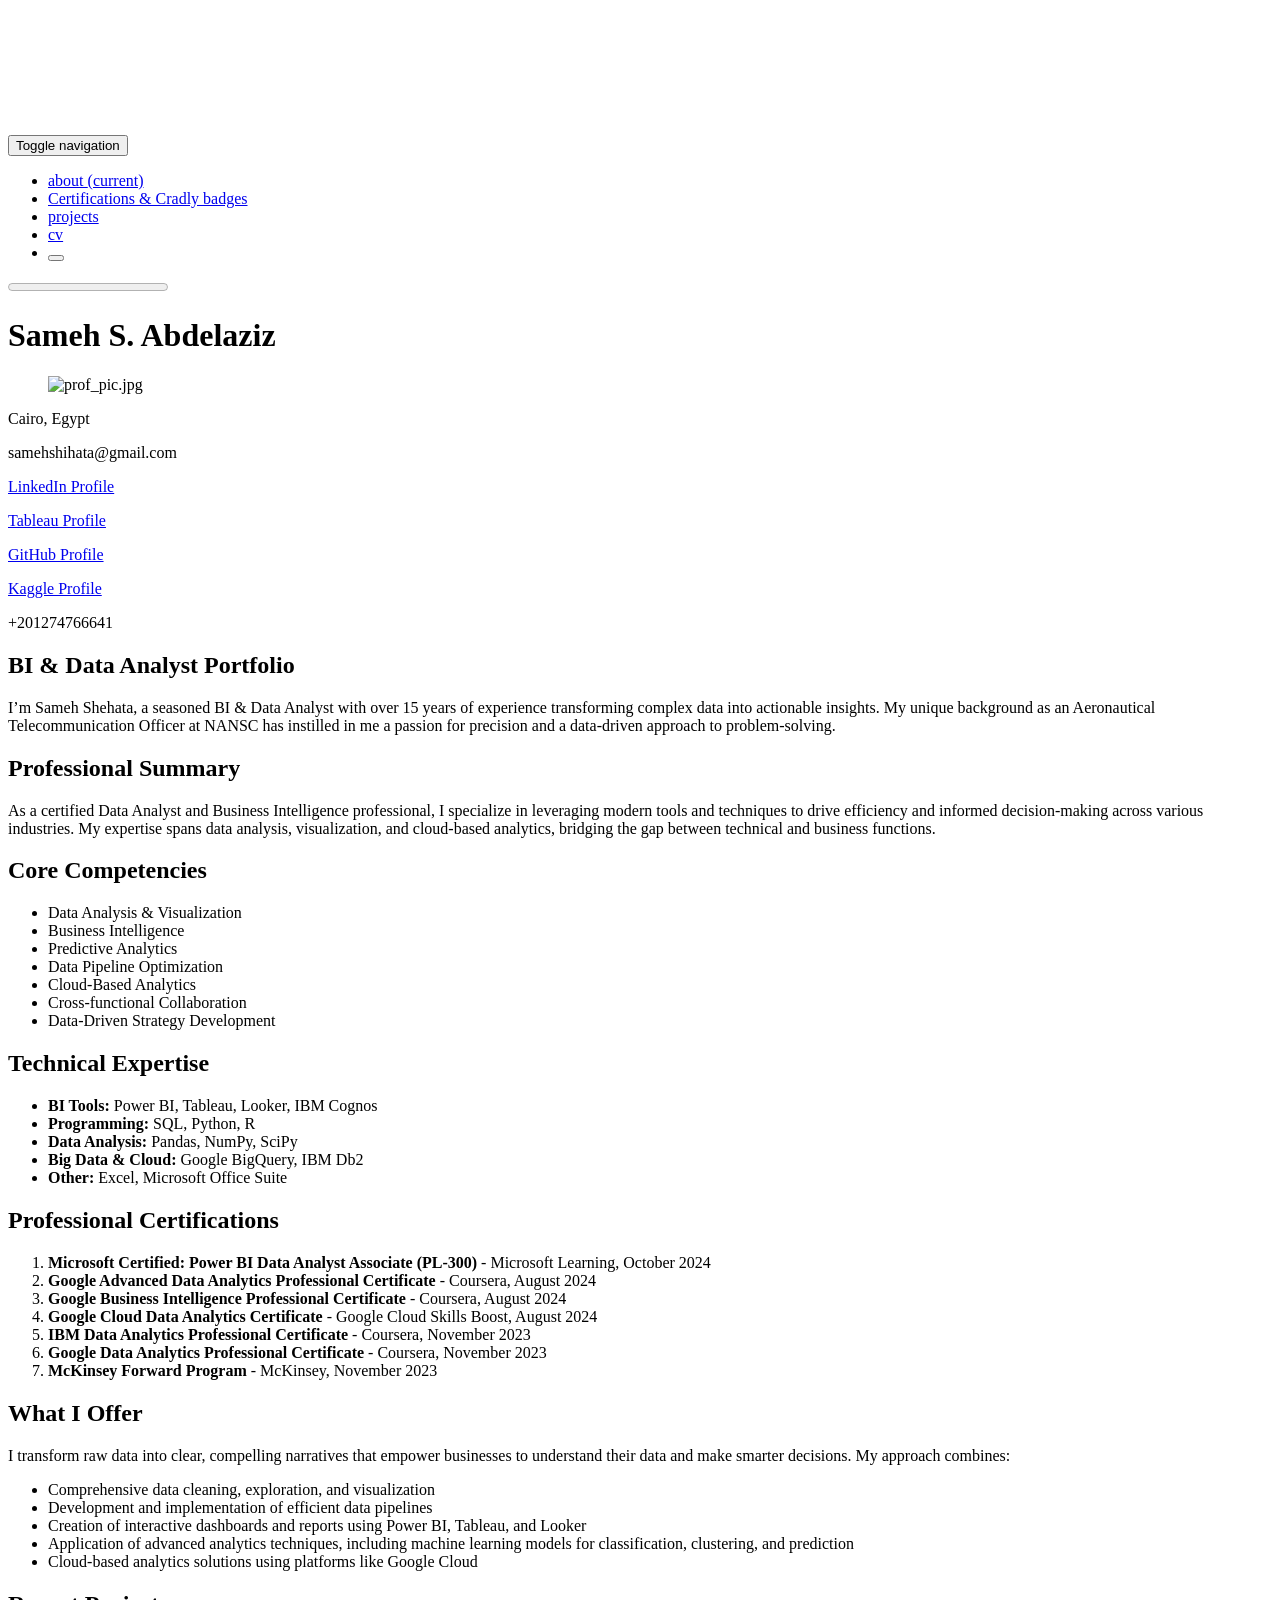
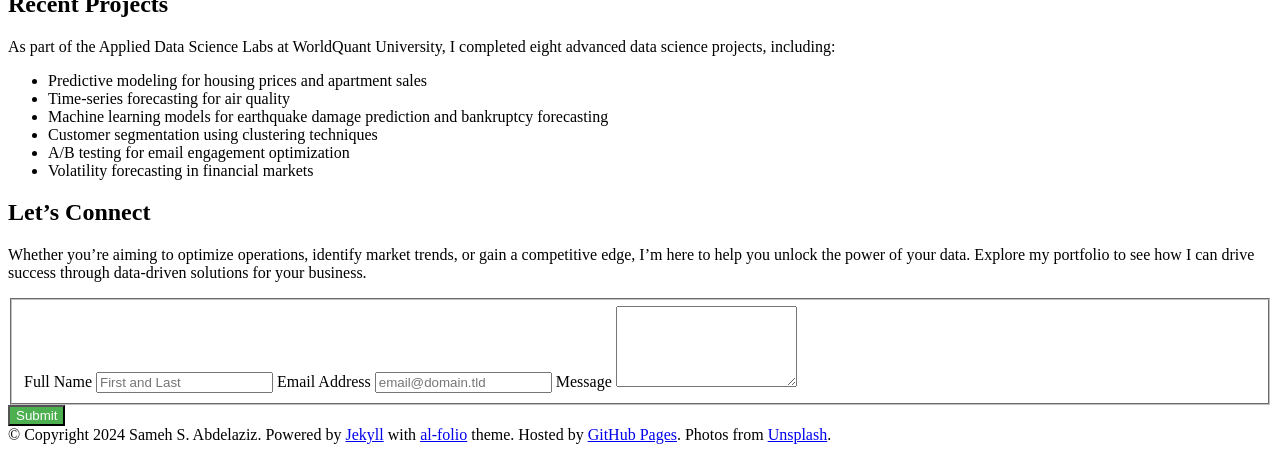
==== index.html @ ce03f156 "Deploying to gh-pages from @ samehshi/portfolio-master@5c8f4637a011f1f3eed089832135f15b36882540 🚀" ====
<!DOCTYPE html> <html lang="en"> <head> <meta http-equiv="Content-Type" content="text/html; charset=UTF-8"> <meta charset="utf-8"> <meta name="viewport" content="width=device-width, initial-scale=1, shrink-to-fit=no"> <meta http-equiv="X-UA-Compatible" content="IE=edge"> <title> Sameh S. Abdelaziz </title> <meta name="author" content="Sameh S. Abdelaziz"> <meta name="description" content="A simple, whitespace theme for academics. Based on [*folio](https://github.com/bogoli/-folio) design. "> <meta name="keywords" content="jekyll, jekyll-theme, academic-website, portfolio-website"> <link rel="stylesheet" href="/portfolio/assets/css/bootstrap.min.css?a4b3f509e79c54a512b890d73235ef04"> <link rel="stylesheet" href="https://cdn.jsdelivr.net/npm/mdbootstrap@4.20.0/css/mdb.min.css" integrity="sha256-jpjYvU3G3N6nrrBwXJoVEYI/0zw8htfFnhT9ljN3JJw=" crossorigin="anonymous"> <link defer rel="stylesheet" href="/portfolio/assets/css/academicons.min.css?f0b7046b84e425c55f3463ac249818f5"> <link defer rel="stylesheet" type="text/css" href="https://fonts.googleapis.com/css?family=Roboto:300,400,500,700|Roboto+Slab:100,300,400,500,700|Material+Icons&amp;display=swap"> <link defer rel="stylesheet" href="/portfolio/assets/css/jekyll-pygments-themes-github.css?591dab5a4e56573bf4ef7fd332894c99" media="" id="highlight_theme_light"> <link rel="shortcut icon" href="data:image/svg+xml,&lt;svg%20xmlns=%22http://www.w3.org/2000/svg%22%20viewBox=%220%200%20100%20100%22&gt;&lt;text%20y=%22.9em%22%20font-size=%2290%22&gt;%E2%9A%9B%EF%B8%8F&lt;/text&gt;&lt;/svg&gt;"> <link rel="stylesheet" href="/portfolio/assets/css/main.css?d41d8cd98f00b204e9800998ecf8427e"> <link rel="canonical" href="https://samehshi.github.io/portfolio/"> <script src="/portfolio/assets/js/theme.js?9a0c749ec5240d9cda97bc72359a72c0"></script> <link defer rel="stylesheet" href="/portfolio/assets/css/jekyll-pygments-themes-native.css?5847e5ed4a4568527aa6cfab446049ca" media="none" id="highlight_theme_dark"> <script>initTheme();</script> </head> <body class="fixed-top-nav "> <header> <nav id="navbar" class="navbar navbar-light navbar-expand-sm fixed-top" role="navigation"> <div class="container"> <button class="navbar-toggler collapsed ml-auto" type="button" data-toggle="collapse" data-target="#navbarNav" aria-controls="navbarNav" aria-expanded="false" aria-label="Toggle navigation"> <span class="sr-only">Toggle navigation</span> <span class="icon-bar top-bar"></span> <span class="icon-bar middle-bar"></span> <span class="icon-bar bottom-bar"></span> </button> <div class="collapse navbar-collapse text-right" id="navbarNav"> <ul class="navbar-nav ml-auto flex-nowrap"> <li class="nav-item active"> <a class="nav-link" href="/portfolio/">about <span class="sr-only">(current)</span> </a> </li> <li class="nav-item "> <a class="nav-link" href="/portfolio/Certs%20&amp;%20badges/">Certifications &amp; Cradly badges </a> </li> <li class="nav-item "> <a class="nav-link" href="/portfolio/projects/">projects </a> </li> <li class="nav-item "> <a class="nav-link" href="/portfolio/cv/">cv </a> </li> <li class="toggle-container"> <button id="light-toggle" title="Change theme"> <i class="ti ti-sun-moon" id="light-toggle-system"></i> <i class="ti ti-moon-filled" id="light-toggle-dark"></i> <i class="ti ti-sun-filled" id="light-toggle-light"></i> </button> </li> </ul> </div> </div> </nav> <progress id="progress" value="0"> <div class="progress-container"> <span class="progress-bar"></span> </div> </progress> </header> <div class="container mt-5" role="main"> <div class="post"> <header class="post-header"> <h1 class="post-title"> <span class="font-weight-bold">Sameh</span> S. Abdelaziz </h1> <p class="desc"></p> </header> <article> <div class="profile float-right"> <figure> <picture> <img src="/portfolio/assets/img/prof_pic.jpg?8e033321222a13e6cb90ca59fa52ad8f" class="img-fluid z-depth-1 rounded" width="100%" height="auto" alt="prof_pic.jpg" loading="eager" onerror="this.onerror=null; $('.responsive-img-srcset').remove();"> </picture> </figure> <div class="more-info"> <p>Cairo, Egypt</p> <p>samehshihata@gmail.com</p> <p> <a href="https://www.linkedin.com/in/sameh-shihata/" target="_blank" rel="external nofollow noopener"> <i class="fab fa-linkedin"></i> LinkedIn Profile </a> </p> <p> <a href="https://public.tableau.com/app/profile/sameh.shehata/vizzes" target="_blank" rel="external nofollow noopener"> <i class="fas fa-chart-bar"></i> Tableau Profile </a> </p> <p> <a href="https://github.com/samehshi" target="_blank" rel="external nofollow noopener"> <i class="fab fa-github"></i> GitHub Profile </a> </p> <p> <a href="https://www.kaggle.com/samehshehata" target="_blank" rel="external nofollow noopener"> <i class="fab fa-kaggle"></i> Kaggle Profile </a> </p> <p> <i class="fas fa-phone"></i> +201274766641 </p> </div> </div> <div class="clearfix"> <h1 id="bi--data-analyst-portfolio">BI &amp; Data Analyst Portfolio</h1> <p>I’m Sameh Shehata, a seasoned BI &amp; Data Analyst with over 15 years of experience transforming complex data into actionable insights. My unique background as an Aeronautical Telecommunication Officer at NANSC has instilled in me a passion for precision and a data-driven approach to problem-solving.</p> <h2 id="professional-summary">Professional Summary</h2> <p>As a certified Data Analyst and Business Intelligence professional, I specialize in leveraging modern tools and techniques to drive efficiency and informed decision-making across various industries. My expertise spans data analysis, visualization, and cloud-based analytics, bridging the gap between technical and business functions.</p> <h2 id="core-competencies">Core Competencies</h2> <ul> <li>Data Analysis &amp; Visualization</li> <li>Business Intelligence</li> <li>Predictive Analytics</li> <li>Data Pipeline Optimization</li> <li>Cloud-Based Analytics</li> <li>Cross-functional Collaboration</li> <li>Data-Driven Strategy Development</li> </ul> <h2 id="technical-expertise">Technical Expertise</h2> <ul> <li> <strong>BI Tools:</strong> Power BI, Tableau, Looker, IBM Cognos</li> <li> <strong>Programming:</strong> SQL, Python, R</li> <li> <strong>Data Analysis:</strong> Pandas, NumPy, SciPy</li> <li> <strong>Big Data &amp; Cloud:</strong> Google BigQuery, IBM Db2</li> <li> <strong>Other:</strong> Excel, Microsoft Office Suite</li> </ul> <h2 id="professional-certifications">Professional Certifications</h2> <ol> <li> <strong>Microsoft Certified: Power BI Data Analyst Associate (PL-300)</strong> - Microsoft Learning, October 2024</li> <li> <strong>Google Advanced Data Analytics Professional Certificate</strong> - Coursera, August 2024</li> <li> <strong>Google Business Intelligence Professional Certificate</strong> - Coursera, August 2024</li> <li> <strong>Google Cloud Data Analytics Certificate</strong> - Google Cloud Skills Boost, August 2024</li> <li> <strong>IBM Data Analytics Professional Certificate</strong> - Coursera, November 2023</li> <li> <strong>Google Data Analytics Professional Certificate</strong> - Coursera, November 2023</li> <li> <strong>McKinsey Forward Program</strong> - McKinsey, November 2023</li> </ol> <h2 id="what-i-offer">What I Offer</h2> <p>I transform raw data into clear, compelling narratives that empower businesses to understand their data and make smarter decisions. My approach combines:</p> <ul> <li>Comprehensive data cleaning, exploration, and visualization</li> <li>Development and implementation of efficient data pipelines</li> <li>Creation of interactive dashboards and reports using Power BI, Tableau, and Looker</li> <li>Application of advanced analytics techniques, including machine learning models for classification, clustering, and prediction</li> <li>Cloud-based analytics solutions using platforms like Google Cloud</li> </ul> <h2 id="recent-projects">Recent Projects</h2> <p>As part of the Applied Data Science Labs at WorldQuant University, I completed eight advanced data science projects, including:</p> <ul> <li>Predictive modeling for housing prices and apartment sales</li> <li>Time-series forecasting for air quality</li> <li>Machine learning models for earthquake damage prediction and bankruptcy forecasting</li> <li>Customer segmentation using clustering techniques</li> <li>A/B testing for email engagement optimization</li> <li>Volatility forecasting in financial markets</li> </ul> <h2 id="lets-connect">Let’s Connect</h2> <p>Whether you’re aiming to optimize operations, identify market trends, or gain a competitive edge, I’m here to help you unlock the power of your data. Explore my portfolio to see how I can drive success through data-driven solutions for your business.</p> <form id="fs-frm" name="simple-contact-form" accept-charset="utf-8" action="https://formspree.io/f/mgvwqypd" method="post"> <fieldset id="fs-frm-inputs"> <label for="full-name">Full Name</label> <input type="text" name="name" id="full-name" placeholder="First and Last" required=""> <label for="email-address">Email Address</label> <input type="email" name="_replyto" id="email-address" placeholder="email@domain.tld" required=""> <label for="message">Message</label> <textarea rows="5" name="message" id="message" placeholder="" required=""></textarea> <input type="hidden" name="_subject" id="email-subject" value="Contact Form Submission"> </fieldset> <button type="submit" style="background-color: #4caf50 !important; color: #ffffff !important;">Submit</button> </form> </div> </article> </div> </div> <footer class="fixed-bottom" role="contentinfo"> <div class="container mt-0"> © Copyright 2024 Sameh S. Abdelaziz. Powered by <a href="https://jekyllrb.com/" target="_blank" rel="external nofollow noopener">Jekyll</a> with <a href="https://github.com/alshedivat/al-folio" rel="external nofollow noopener" target="_blank">al-folio</a> theme. Hosted by <a href="https://pages.github.com/" target="_blank" rel="external nofollow noopener">GitHub Pages</a>. Photos from <a href="https://unsplash.com" target="_blank" rel="external nofollow noopener">Unsplash</a>. </div> </footer> <script src="https://cdn.jsdelivr.net/npm/jquery@3.6.0/dist/jquery.min.js" integrity="sha256-/xUj+3OJU5yExlq6GSYGSHk7tPXikynS7ogEvDej/m4=" crossorigin="anonymous"></script> <script src="/portfolio/assets/js/bootstrap.bundle.min.js"></script> <script src="https://cdn.jsdelivr.net/npm/mdbootstrap@4.20.0/js/mdb.min.js" integrity="sha256-NdbiivsvWt7VYCt6hYNT3h/th9vSTL4EDWeGs5SN3DA=" crossorigin="anonymous"></script> <script defer src="https://cdn.jsdelivr.net/npm/masonry-layout@4.2.2/dist/masonry.pkgd.min.js" integrity="sha256-Nn1q/fx0H7SNLZMQ5Hw5JLaTRZp0yILA/FRexe19VdI=" crossorigin="anonymous"></script> <script defer src="https://cdn.jsdelivr.net/npm/imagesloaded@5.0.0/imagesloaded.pkgd.min.js" integrity="sha256-htrLFfZJ6v5udOG+3kNLINIKh2gvoKqwEhHYfTTMICc=" crossorigin="anonymous"></script> <script defer src="/portfolio/assets/js/masonry.js" type="text/javascript"></script> <script defer src="https://cdn.jsdelivr.net/npm/medium-zoom@1.1.0/dist/medium-zoom.min.js" integrity="sha256-ZgMyDAIYDYGxbcpJcfUnYwNevG/xi9OHKaR/8GK+jWc=" crossorigin="anonymous"></script> <script defer src="/portfolio/assets/js/zoom.js?85ddb88934d28b74e78031fd54cf8308"></script> <script src="/portfolio/assets/js/no_defer.js?2781658a0a2b13ed609542042a859126"></script> <script defer src="/portfolio/assets/js/common.js?e0514a05c5c95ac1a93a8dfd5249b92e"></script> <script defer src="/portfolio/assets/js/copy_code.js?12775fdf7f95e901d7119054556e495f" type="text/javascript"></script> <script defer src="/portfolio/assets/js/jupyter_new_tab.js?d9f17b6adc2311cbabd747f4538bb15f"></script> <script type="text/javascript">window.MathJax={tex:{tags:"ams"}};</script> <script defer type="text/javascript" id="MathJax-script" src="https://cdn.jsdelivr.net/npm/mathjax@3.2.2/es5/tex-mml-chtml.js" integrity="sha256-MASABpB4tYktI2Oitl4t+78w/lyA+D7b/s9GEP0JOGI=" crossorigin="anonymous"></script> <script defer src="https://cdnjs.cloudflare.com/polyfill/v3/polyfill.min.js?features=es6" crossorigin="anonymous"></script> <script async src="https://www.googletagmanager.com/gtag/js?id=G-09NVE6K239"></script> <script>function gtag(){window.dataLayer.push(arguments)}window.dataLayer=window.dataLayer||[],gtag("js",new Date),gtag("config","G-09NVE6K239");</script> <script type="text/javascript">function progressBarSetup(){"max"in document.createElement("progress")?(initializeProgressElement(),$(document).on("scroll",function(){progressBar.attr({value:getCurrentScrollPosition()})}),$(window).on("resize",initializeProgressElement)):(resizeProgressBar(),$(document).on("scroll",resizeProgressBar),$(window).on("resize",resizeProgressBar))}function getCurrentScrollPosition(){return $(window).scrollTop()}function initializeProgressElement(){let e=$("#navbar").outerHeight(!0);$("body").css({"padding-top":e}),$("progress-container").css({"padding-top":e}),progressBar.css({top:e}),progressBar.attr({max:getDistanceToScroll(),value:getCurrentScrollPosition()})}function getDistanceToScroll(){return $(document).height()-$(window).height()}function resizeProgressBar(){progressBar.css({width:getWidthPercentage()+"%"})}function getWidthPercentage(){return getCurrentScrollPosition()/getDistanceToScroll()*100}const progressBar=$("#progress");window.onload=function(){setTimeout(progressBarSetup,50)};</script> <script src="/portfolio/assets/js/vanilla-back-to-top.min.js?f40d453793ff4f64e238e420181a1d17"></script> <script>addBackToTop();</script> </body> </html>
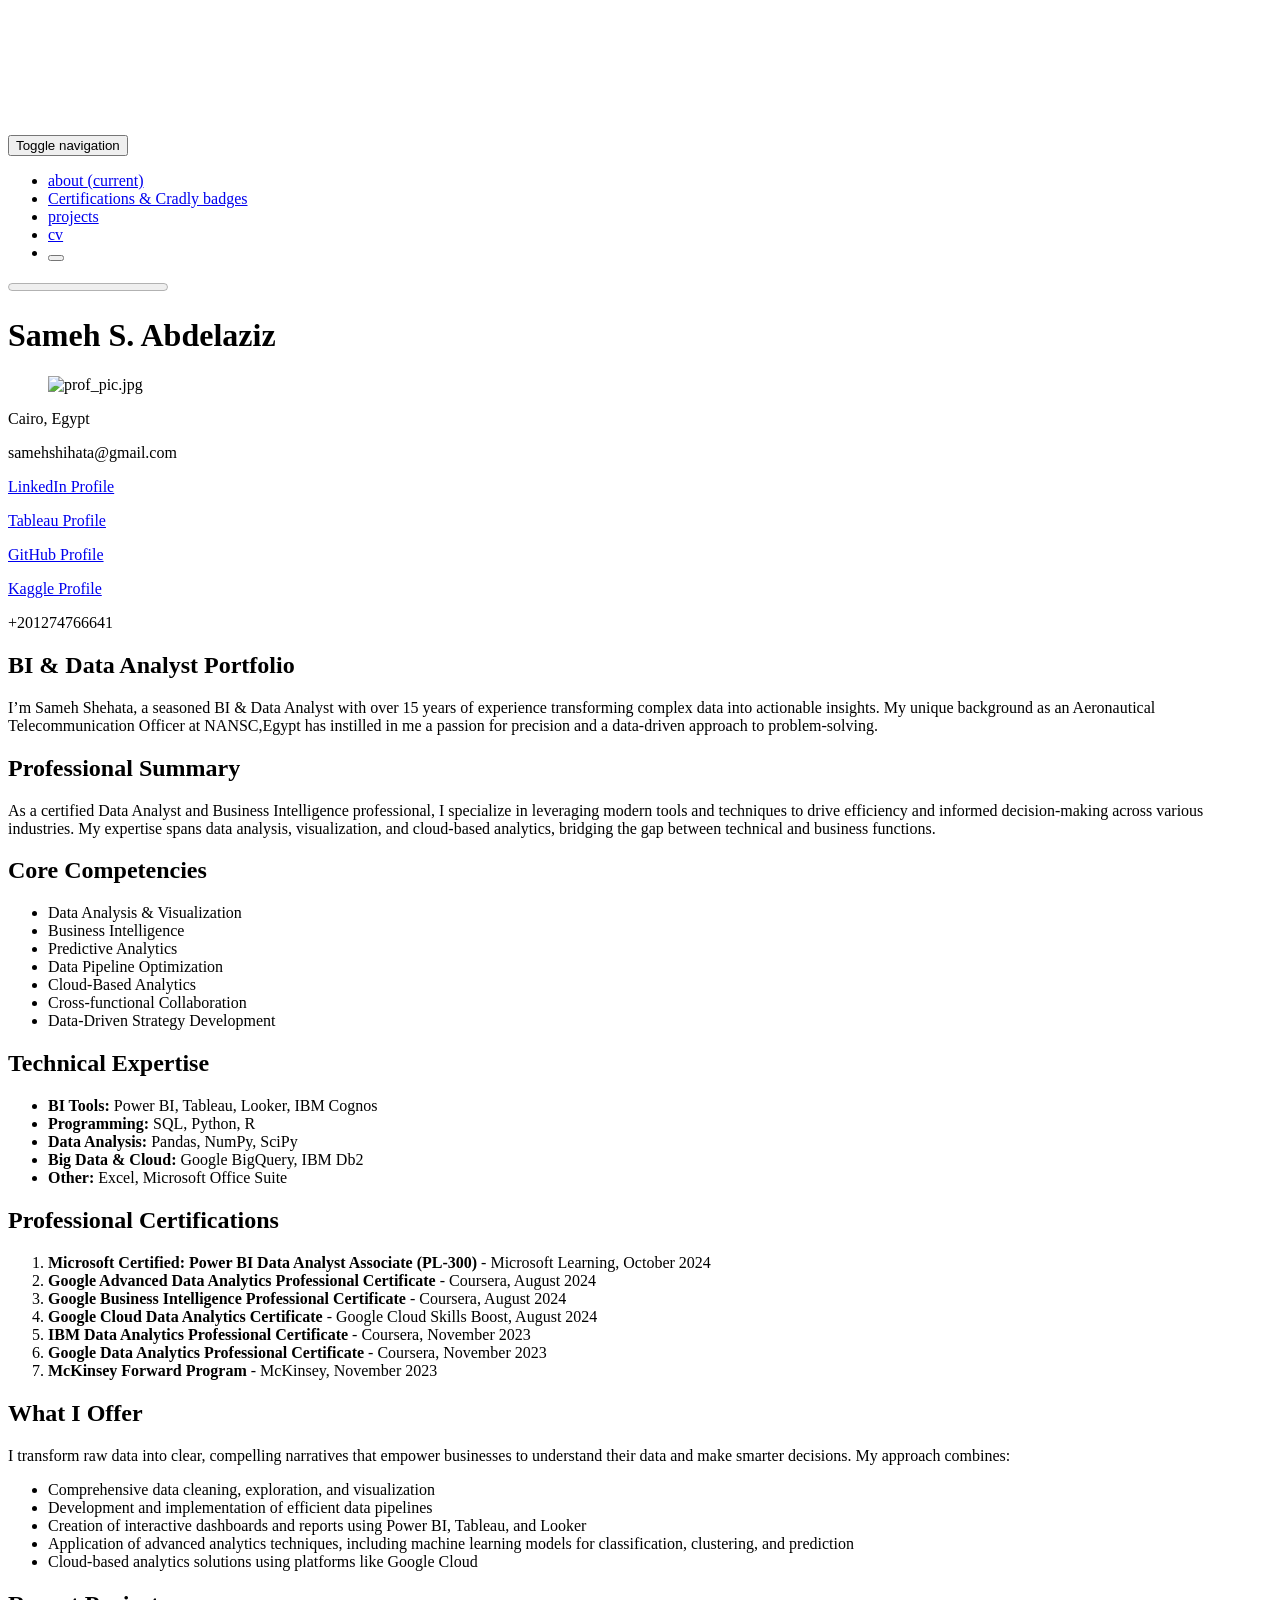
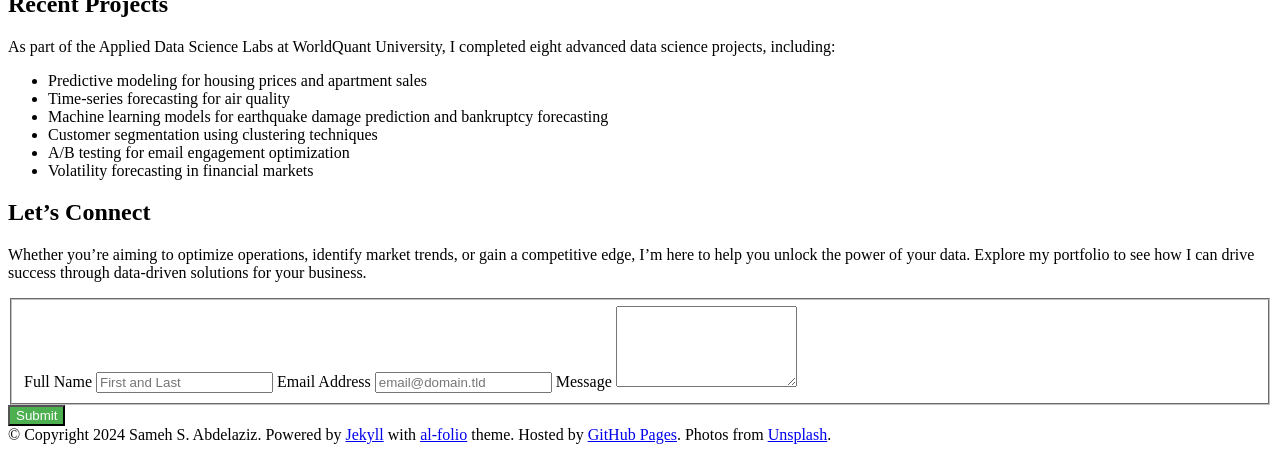
==== commit 20a0bb66: "Deploying to gh-pages from @ samehshi/portfolio@9c18398e98b76be3be175ed2f0a74bb86241bd2b 🚀" ====
--- a/index.html
+++ b/index.html
@@ -1 +1 @@
-<!DOCTYPE html> <html lang="en"> <head> <meta http-equiv="Content-Type" content="text/html; charset=UTF-8"> <meta charset="utf-8"> <meta name="viewport" content="width=device-width, initial-scale=1, shrink-to-fit=no"> <meta http-equiv="X-UA-Compatible" content="IE=edge"> <title> Sameh S. Abdelaziz </title> <meta name="author" content="Sameh S. Abdelaziz"> <meta name="description" content="A simple, whitespace theme for academics. Based on [*folio](https://github.com/bogoli/-folio) design. "> <meta name="keywords" content="jekyll, jekyll-theme, academic-website, portfolio-website"> <link rel="stylesheet" href="/portfolio/assets/css/bootstrap.min.css?a4b3f509e79c54a512b890d73235ef04"> <link rel="stylesheet" href="https://cdn.jsdelivr.net/npm/mdbootstrap@4.20.0/css/mdb.min.css" integrity="sha256-jpjYvU3G3N6nrrBwXJoVEYI/0zw8htfFnhT9ljN3JJw=" crossorigin="anonymous"> <link defer rel="stylesheet" href="/portfolio/assets/css/academicons.min.css?f0b7046b84e425c55f3463ac249818f5"> <link defer rel="stylesheet" type="text/css" href="https://fonts.googleapis.com/css?family=Roboto:300,400,500,700|Roboto+Slab:100,300,400,500,700|Material+Icons&amp;display=swap"> <link defer rel="stylesheet" href="/portfolio/assets/css/jekyll-pygments-themes-github.css?591dab5a4e56573bf4ef7fd332894c99" media="" id="highlight_theme_light"> <link rel="shortcut icon" href="data:image/svg+xml,&lt;svg%20xmlns=%22http://www.w3.org/2000/svg%22%20viewBox=%220%200%20100%20100%22&gt;&lt;text%20y=%22.9em%22%20font-size=%2290%22&gt;%E2%9A%9B%EF%B8%8F&lt;/text&gt;&lt;/svg&gt;"> <link rel="stylesheet" href="/portfolio/assets/css/main.css?d41d8cd98f00b204e9800998ecf8427e"> <link rel="canonical" href="https://samehshi.github.io/portfolio/"> <script src="/portfolio/assets/js/theme.js?9a0c749ec5240d9cda97bc72359a72c0"></script> <link defer rel="stylesheet" href="/portfolio/assets/css/jekyll-pygments-themes-native.css?5847e5ed4a4568527aa6cfab446049ca" media="none" id="highlight_theme_dark"> <script>initTheme();</script> </head> <body class="fixed-top-nav "> <header> <nav id="navbar" class="navbar navbar-light navbar-expand-sm fixed-top" role="navigation"> <div class="container"> <button class="navbar-toggler collapsed ml-auto" type="button" data-toggle="collapse" data-target="#navbarNav" aria-controls="navbarNav" aria-expanded="false" aria-label="Toggle navigation"> <span class="sr-only">Toggle navigation</span> <span class="icon-bar top-bar"></span> <span class="icon-bar middle-bar"></span> <span class="icon-bar bottom-bar"></span> </button> <div class="collapse navbar-collapse text-right" id="navbarNav"> <ul class="navbar-nav ml-auto flex-nowrap"> <li class="nav-item active"> <a class="nav-link" href="/portfolio/">about <span class="sr-only">(current)</span> </a> </li> <li class="nav-item "> <a class="nav-link" href="/portfolio/Certs%20&amp;%20badges/">Certifications &amp; Cradly badges </a> </li> <li class="nav-item "> <a class="nav-link" href="/portfolio/projects/">projects </a> </li> <li class="nav-item "> <a class="nav-link" href="/portfolio/cv/">cv </a> </li> <li class="toggle-container"> <button id="light-toggle" title="Change theme"> <i class="ti ti-sun-moon" id="light-toggle-system"></i> <i class="ti ti-moon-filled" id="light-toggle-dark"></i> <i class="ti ti-sun-filled" id="light-toggle-light"></i> </button> </li> </ul> </div> </div> </nav> <progress id="progress" value="0"> <div class="progress-container"> <span class="progress-bar"></span> </div> </progress> </header> <div class="container mt-5" role="main"> <div class="post"> <header class="post-header"> <h1 class="post-title"> <span class="font-weight-bold">Sameh</span> S. Abdelaziz </h1> <p class="desc"></p> </header> <article> <div class="profile float-right"> <figure> <picture> <img src="/portfolio/assets/img/prof_pic.jpg?8e033321222a13e6cb90ca59fa52ad8f" class="img-fluid z-depth-1 rounded" width="100%" height="auto" alt="prof_pic.jpg" loading="eager" onerror="this.onerror=null; $('.responsive-img-srcset').remove();"> </picture> </figure> <div class="more-info"> <p>Cairo, Egypt</p> <p>samehshihata@gmail.com</p> <p> <a href="https://www.linkedin.com/in/sameh-shihata/" target="_blank" rel="external nofollow noopener"> <i class="fab fa-linkedin"></i> LinkedIn Profile </a> </p> <p> <a href="https://public.tableau.com/app/profile/sameh.shehata/vizzes" target="_blank" rel="external nofollow noopener"> <i class="fas fa-chart-bar"></i> Tableau Profile </a> </p> <p> <a href="https://github.com/samehshi" target="_blank" rel="external nofollow noopener"> <i class="fab fa-github"></i> GitHub Profile </a> </p> <p> <a href="https://www.kaggle.com/samehshehata" target="_blank" rel="external nofollow noopener"> <i class="fab fa-kaggle"></i> Kaggle Profile </a> </p> <p> <i class="fas fa-phone"></i> +201274766641 </p> </div> </div> <div class="clearfix"> <h1 id="bi--data-analyst-portfolio">BI &amp; Data Analyst Portfolio</h1> <p>I’m Sameh Shehata, a seasoned BI &amp; Data Analyst with over 15 years of experience transforming complex data into actionable insights. My unique background as an Aeronautical Telecommunication Officer at NANSC has instilled in me a passion for precision and a data-driven approach to problem-solving.</p> <h2 id="professional-summary">Professional Summary</h2> <p>As a certified Data Analyst and Business Intelligence professional, I specialize in leveraging modern tools and techniques to drive efficiency and informed decision-making across various industries. My expertise spans data analysis, visualization, and cloud-based analytics, bridging the gap between technical and business functions.</p> <h2 id="core-competencies">Core Competencies</h2> <ul> <li>Data Analysis &amp; Visualization</li> <li>Business Intelligence</li> <li>Predictive Analytics</li> <li>Data Pipeline Optimization</li> <li>Cloud-Based Analytics</li> <li>Cross-functional Collaboration</li> <li>Data-Driven Strategy Development</li> </ul> <h2 id="technical-expertise">Technical Expertise</h2> <ul> <li> <strong>BI Tools:</strong> Power BI, Tableau, Looker, IBM Cognos</li> <li> <strong>Programming:</strong> SQL, Python, R</li> <li> <strong>Data Analysis:</strong> Pandas, NumPy, SciPy</li> <li> <strong>Big Data &amp; Cloud:</strong> Google BigQuery, IBM Db2</li> <li> <strong>Other:</strong> Excel, Microsoft Office Suite</li> </ul> <h2 id="professional-certifications">Professional Certifications</h2> <ol> <li> <strong>Microsoft Certified: Power BI Data Analyst Associate (PL-300)</strong> - Microsoft Learning, October 2024</li> <li> <strong>Google Advanced Data Analytics Professional Certificate</strong> - Coursera, August 2024</li> <li> <strong>Google Business Intelligence Professional Certificate</strong> - Coursera, August 2024</li> <li> <strong>Google Cloud Data Analytics Certificate</strong> - Google Cloud Skills Boost, August 2024</li> <li> <strong>IBM Data Analytics Professional Certificate</strong> - Coursera, November 2023</li> <li> <strong>Google Data Analytics Professional Certificate</strong> - Coursera, November 2023</li> <li> <strong>McKinsey Forward Program</strong> - McKinsey, November 2023</li> </ol> <h2 id="what-i-offer">What I Offer</h2> <p>I transform raw data into clear, compelling narratives that empower businesses to understand their data and make smarter decisions. My approach combines:</p> <ul> <li>Comprehensive data cleaning, exploration, and visualization</li> <li>Development and implementation of efficient data pipelines</li> <li>Creation of interactive dashboards and reports using Power BI, Tableau, and Looker</li> <li>Application of advanced analytics techniques, including machine learning models for classification, clustering, and prediction</li> <li>Cloud-based analytics solutions using platforms like Google Cloud</li> </ul> <h2 id="recent-projects">Recent Projects</h2> <p>As part of the Applied Data Science Labs at WorldQuant University, I completed eight advanced data science projects, including:</p> <ul> <li>Predictive modeling for housing prices and apartment sales</li> <li>Time-series forecasting for air quality</li> <li>Machine learning models for earthquake damage prediction and bankruptcy forecasting</li> <li>Customer segmentation using clustering techniques</li> <li>A/B testing for email engagement optimization</li> <li>Volatility forecasting in financial markets</li> </ul> <h2 id="lets-connect">Let’s Connect</h2> <p>Whether you’re aiming to optimize operations, identify market trends, or gain a competitive edge, I’m here to help you unlock the power of your data. Explore my portfolio to see how I can drive success through data-driven solutions for your business.</p> <form id="fs-frm" name="simple-contact-form" accept-charset="utf-8" action="https://formspree.io/f/mgvwqypd" method="post"> <fieldset id="fs-frm-inputs"> <label for="full-name">Full Name</label> <input type="text" name="name" id="full-name" placeholder="First and Last" required=""> <label for="email-address">Email Address</label> <input type="email" name="_replyto" id="email-address" placeholder="email@domain.tld" required=""> <label for="message">Message</label> <textarea rows="5" name="message" id="message" placeholder="" required=""></textarea> <input type="hidden" name="_subject" id="email-subject" value="Contact Form Submission"> </fieldset> <button type="submit" style="background-color: #4caf50 !important; color: #ffffff !important;">Submit</button> </form> </div> </article> </div> </div> <footer class="fixed-bottom" role="contentinfo"> <div class="container mt-0"> © Copyright 2024 Sameh S. Abdelaziz. Powered by <a href="https://jekyllrb.com/" target="_blank" rel="external nofollow noopener">Jekyll</a> with <a href="https://github.com/alshedivat/al-folio" rel="external nofollow noopener" target="_blank">al-folio</a> theme. Hosted by <a href="https://pages.github.com/" target="_blank" rel="external nofollow noopener">GitHub Pages</a>. Photos from <a href="https://unsplash.com" target="_blank" rel="external nofollow noopener">Unsplash</a>. </div> </footer> <script src="https://cdn.jsdelivr.net/npm/jquery@3.6.0/dist/jquery.min.js" integrity="sha256-/xUj+3OJU5yExlq6GSYGSHk7tPXikynS7ogEvDej/m4=" crossorigin="anonymous"></script> <script src="/portfolio/assets/js/bootstrap.bundle.min.js"></script> <script src="https://cdn.jsdelivr.net/npm/mdbootstrap@4.20.0/js/mdb.min.js" integrity="sha256-NdbiivsvWt7VYCt6hYNT3h/th9vSTL4EDWeGs5SN3DA=" crossorigin="anonymous"></script> <script defer src="https://cdn.jsdelivr.net/npm/masonry-layout@4.2.2/dist/masonry.pkgd.min.js" integrity="sha256-Nn1q/fx0H7SNLZMQ5Hw5JLaTRZp0yILA/FRexe19VdI=" crossorigin="anonymous"></script> <script defer src="https://cdn.jsdelivr.net/npm/imagesloaded@5.0.0/imagesloaded.pkgd.min.js" integrity="sha256-htrLFfZJ6v5udOG+3kNLINIKh2gvoKqwEhHYfTTMICc=" crossorigin="anonymous"></script> <script defer src="/portfolio/assets/js/masonry.js" type="text/javascript"></script> <script defer src="https://cdn.jsdelivr.net/npm/medium-zoom@1.1.0/dist/medium-zoom.min.js" integrity="sha256-ZgMyDAIYDYGxbcpJcfUnYwNevG/xi9OHKaR/8GK+jWc=" crossorigin="anonymous"></script> <script defer src="/portfolio/assets/js/zoom.js?85ddb88934d28b74e78031fd54cf8308"></script> <script src="/portfolio/assets/js/no_defer.js?2781658a0a2b13ed609542042a859126"></script> <script defer src="/portfolio/assets/js/common.js?e0514a05c5c95ac1a93a8dfd5249b92e"></script> <script defer src="/portfolio/assets/js/copy_code.js?12775fdf7f95e901d7119054556e495f" type="text/javascript"></script> <script defer src="/portfolio/assets/js/jupyter_new_tab.js?d9f17b6adc2311cbabd747f4538bb15f"></script> <script type="text/javascript">window.MathJax={tex:{tags:"ams"}};</script> <script defer type="text/javascript" id="MathJax-script" src="https://cdn.jsdelivr.net/npm/mathjax@3.2.2/es5/tex-mml-chtml.js" integrity="sha256-MASABpB4tYktI2Oitl4t+78w/lyA+D7b/s9GEP0JOGI=" crossorigin="anonymous"></script> <script defer src="https://cdnjs.cloudflare.com/polyfill/v3/polyfill.min.js?features=es6" crossorigin="anonymous"></script> <script async src="https://www.googletagmanager.com/gtag/js?id=G-09NVE6K239"></script> <script>function gtag(){window.dataLayer.push(arguments)}window.dataLayer=window.dataLayer||[],gtag("js",new Date),gtag("config","G-09NVE6K239");</script> <script type="text/javascript">function progressBarSetup(){"max"in document.createElement("progress")?(initializeProgressElement(),$(document).on("scroll",function(){progressBar.attr({value:getCurrentScrollPosition()})}),$(window).on("resize",initializeProgressElement)):(resizeProgressBar(),$(document).on("scroll",resizeProgressBar),$(window).on("resize",resizeProgressBar))}function getCurrentScrollPosition(){return $(window).scrollTop()}function initializeProgressElement(){let e=$("#navbar").outerHeight(!0);$("body").css({"padding-top":e}),$("progress-container").css({"padding-top":e}),progressBar.css({top:e}),progressBar.attr({max:getDistanceToScroll(),value:getCurrentScrollPosition()})}function getDistanceToScroll(){return $(document).height()-$(window).height()}function resizeProgressBar(){progressBar.css({width:getWidthPercentage()+"%"})}function getWidthPercentage(){return getCurrentScrollPosition()/getDistanceToScroll()*100}const progressBar=$("#progress");window.onload=function(){setTimeout(progressBarSetup,50)};</script> <script src="/portfolio/assets/js/vanilla-back-to-top.min.js?f40d453793ff4f64e238e420181a1d17"></script> <script>addBackToTop();</script> </body> </html>+<!DOCTYPE html> <html lang="en"> <head> <meta http-equiv="Content-Type" content="text/html; charset=UTF-8"> <meta charset="utf-8"> <meta name="viewport" content="width=device-width, initial-scale=1, shrink-to-fit=no"> <meta http-equiv="X-UA-Compatible" content="IE=edge"> <title> Sameh S. Abdelaziz </title> <meta name="author" content="Sameh S. Abdelaziz"> <meta name="description" content="A simple, whitespace theme for academics. Based on [*folio](https://github.com/bogoli/-folio) design. "> <meta name="keywords" content="jekyll, jekyll-theme, academic-website, portfolio-website"> <link rel="stylesheet" href="/portfolio/assets/css/bootstrap.min.css?a4b3f509e79c54a512b890d73235ef04"> <link rel="stylesheet" href="https://cdn.jsdelivr.net/npm/mdbootstrap@4.20.0/css/mdb.min.css" integrity="sha256-jpjYvU3G3N6nrrBwXJoVEYI/0zw8htfFnhT9ljN3JJw=" crossorigin="anonymous"> <link defer rel="stylesheet" href="/portfolio/assets/css/academicons.min.css?f0b7046b84e425c55f3463ac249818f5"> <link defer rel="stylesheet" type="text/css" href="https://fonts.googleapis.com/css?family=Roboto:300,400,500,700|Roboto+Slab:100,300,400,500,700|Material+Icons&amp;display=swap"> <link defer rel="stylesheet" href="/portfolio/assets/css/jekyll-pygments-themes-github.css?591dab5a4e56573bf4ef7fd332894c99" media="" id="highlight_theme_light"> <link rel="shortcut icon" href="data:image/svg+xml,&lt;svg%20xmlns=%22http://www.w3.org/2000/svg%22%20viewBox=%220%200%20100%20100%22&gt;&lt;text%20y=%22.9em%22%20font-size=%2290%22&gt;%E2%9A%9B%EF%B8%8F&lt;/text&gt;&lt;/svg&gt;"> <link rel="stylesheet" href="/portfolio/assets/css/main.css?d41d8cd98f00b204e9800998ecf8427e"> <link rel="canonical" href="https://samehshi.github.io/portfolio/"> <script src="/portfolio/assets/js/theme.js?9a0c749ec5240d9cda97bc72359a72c0"></script> <link defer rel="stylesheet" href="/portfolio/assets/css/jekyll-pygments-themes-native.css?5847e5ed4a4568527aa6cfab446049ca" media="none" id="highlight_theme_dark"> <script>initTheme();</script> </head> <body class="fixed-top-nav "> <header> <nav id="navbar" class="navbar navbar-light navbar-expand-sm fixed-top" role="navigation"> <div class="container"> <button class="navbar-toggler collapsed ml-auto" type="button" data-toggle="collapse" data-target="#navbarNav" aria-controls="navbarNav" aria-expanded="false" aria-label="Toggle navigation"> <span class="sr-only">Toggle navigation</span> <span class="icon-bar top-bar"></span> <span class="icon-bar middle-bar"></span> <span class="icon-bar bottom-bar"></span> </button> <div class="collapse navbar-collapse text-right" id="navbarNav"> <ul class="navbar-nav ml-auto flex-nowrap"> <li class="nav-item active"> <a class="nav-link" href="/portfolio/">about <span class="sr-only">(current)</span> </a> </li> <li class="nav-item "> <a class="nav-link" href="/portfolio/Certs%20&amp;%20badges/">Certifications &amp; Cradly badges </a> </li> <li class="nav-item "> <a class="nav-link" href="/portfolio/projects/">projects </a> </li> <li class="nav-item "> <a class="nav-link" href="/portfolio/cv/">cv </a> </li> <li class="toggle-container"> <button id="light-toggle" title="Change theme"> <i class="ti ti-sun-moon" id="light-toggle-system"></i> <i class="ti ti-moon-filled" id="light-toggle-dark"></i> <i class="ti ti-sun-filled" id="light-toggle-light"></i> </button> </li> </ul> </div> </div> </nav> <progress id="progress" value="0"> <div class="progress-container"> <span class="progress-bar"></span> </div> </progress> </header> <div class="container mt-5" role="main"> <div class="post"> <header class="post-header"> <h1 class="post-title"> <span class="font-weight-bold">Sameh</span> S. Abdelaziz </h1> <p class="desc"></p> </header> <article> <div class="profile float-right"> <figure> <picture> <img src="/portfolio/assets/img/prof_pic.jpg?8e033321222a13e6cb90ca59fa52ad8f" class="img-fluid z-depth-1 rounded" width="100%" height="auto" alt="prof_pic.jpg" loading="eager" onerror="this.onerror=null; $('.responsive-img-srcset').remove();"> </picture> </figure> <div class="more-info"> <p>Cairo, Egypt</p> <p>samehshihata@gmail.com</p> <p> <a href="https://www.linkedin.com/in/sameh-shihata/" target="_blank" rel="external nofollow noopener"> <i class="fab fa-linkedin"></i> LinkedIn Profile </a> </p> <p> <a href="https://public.tableau.com/app/profile/sameh.shehata/vizzes" target="_blank" rel="external nofollow noopener"> <i class="fas fa-chart-bar"></i> Tableau Profile </a> </p> <p> <a href="https://github.com/samehshi" target="_blank" rel="external nofollow noopener"> <i class="fab fa-github"></i> GitHub Profile </a> </p> <p> <a href="https://www.kaggle.com/samehshehata" target="_blank" rel="external nofollow noopener"> <i class="fab fa-kaggle"></i> Kaggle Profile </a> </p> <p> <i class="fas fa-phone"></i> +201274766641 </p> </div> </div> <div class="clearfix"> <h1 id="bi--data-analyst-portfolio">BI &amp; Data Analyst Portfolio</h1> <p>I’m Sameh Shehata, a seasoned BI &amp; Data Analyst with over 15 years of experience transforming complex data into actionable insights. My unique background as an Aeronautical Telecommunication Officer at NANSC,Egypt has instilled in me a passion for precision and a data-driven approach to problem-solving.</p> <h2 id="professional-summary">Professional Summary</h2> <p>As a certified Data Analyst and Business Intelligence professional, I specialize in leveraging modern tools and techniques to drive efficiency and informed decision-making across various industries. My expertise spans data analysis, visualization, and cloud-based analytics, bridging the gap between technical and business functions.</p> <h2 id="core-competencies">Core Competencies</h2> <ul> <li>Data Analysis &amp; Visualization</li> <li>Business Intelligence</li> <li>Predictive Analytics</li> <li>Data Pipeline Optimization</li> <li>Cloud-Based Analytics</li> <li>Cross-functional Collaboration</li> <li>Data-Driven Strategy Development</li> </ul> <h2 id="technical-expertise">Technical Expertise</h2> <ul> <li> <strong>BI Tools:</strong> Power BI, Tableau, Looker, IBM Cognos</li> <li> <strong>Programming:</strong> SQL, Python, R</li> <li> <strong>Data Analysis:</strong> Pandas, NumPy, SciPy</li> <li> <strong>Big Data &amp; Cloud:</strong> Google BigQuery, IBM Db2</li> <li> <strong>Other:</strong> Excel, Microsoft Office Suite</li> </ul> <h2 id="professional-certifications">Professional Certifications</h2> <ol> <li> <strong>Microsoft Certified: Power BI Data Analyst Associate (PL-300)</strong> - Microsoft Learning, October 2024</li> <li> <strong>Google Advanced Data Analytics Professional Certificate</strong> - Coursera, August 2024</li> <li> <strong>Google Business Intelligence Professional Certificate</strong> - Coursera, August 2024</li> <li> <strong>Google Cloud Data Analytics Certificate</strong> - Google Cloud Skills Boost, August 2024</li> <li> <strong>IBM Data Analytics Professional Certificate</strong> - Coursera, November 2023</li> <li> <strong>Google Data Analytics Professional Certificate</strong> - Coursera, November 2023</li> <li> <strong>McKinsey Forward Program</strong> - McKinsey, November 2023</li> </ol> <h2 id="what-i-offer">What I Offer</h2> <p>I transform raw data into clear, compelling narratives that empower businesses to understand their data and make smarter decisions. My approach combines:</p> <ul> <li>Comprehensive data cleaning, exploration, and visualization</li> <li>Development and implementation of efficient data pipelines</li> <li>Creation of interactive dashboards and reports using Power BI, Tableau, and Looker</li> <li>Application of advanced analytics techniques, including machine learning models for classification, clustering, and prediction</li> <li>Cloud-based analytics solutions using platforms like Google Cloud</li> </ul> <h2 id="recent-projects">Recent Projects</h2> <p>As part of the Applied Data Science Labs at WorldQuant University, I completed eight advanced data science projects, including:</p> <ul> <li>Predictive modeling for housing prices and apartment sales</li> <li>Time-series forecasting for air quality</li> <li>Machine learning models for earthquake damage prediction and bankruptcy forecasting</li> <li>Customer segmentation using clustering techniques</li> <li>A/B testing for email engagement optimization</li> <li>Volatility forecasting in financial markets</li> </ul> <h2 id="lets-connect">Let’s Connect</h2> <p>Whether you’re aiming to optimize operations, identify market trends, or gain a competitive edge, I’m here to help you unlock the power of your data. Explore my portfolio to see how I can drive success through data-driven solutions for your business.</p> <form id="fs-frm" name="simple-contact-form" accept-charset="utf-8" action="https://formspree.io/f/mgvwqypd" method="post"> <fieldset id="fs-frm-inputs"> <label for="full-name">Full Name</label> <input type="text" name="name" id="full-name" placeholder="First and Last" required=""> <label for="email-address">Email Address</label> <input type="email" name="_replyto" id="email-address" placeholder="email@domain.tld" required=""> <label for="message">Message</label> <textarea rows="5" name="message" id="message" placeholder="" required=""></textarea> <input type="hidden" name="_subject" id="email-subject" value="Contact Form Submission"> </fieldset> <button type="submit" style="background-color: #4caf50 !important; color: #ffffff !important;">Submit</button> </form> </div> </article> </div> </div> <footer class="fixed-bottom" role="contentinfo"> <div class="container mt-0"> © Copyright 2024 Sameh S. Abdelaziz. Powered by <a href="https://jekyllrb.com/" target="_blank" rel="external nofollow noopener">Jekyll</a> with <a href="https://github.com/alshedivat/al-folio" rel="external nofollow noopener" target="_blank">al-folio</a> theme. Hosted by <a href="https://pages.github.com/" target="_blank" rel="external nofollow noopener">GitHub Pages</a>. Photos from <a href="https://unsplash.com" target="_blank" rel="external nofollow noopener">Unsplash</a>. </div> </footer> <script src="https://cdn.jsdelivr.net/npm/jquery@3.6.0/dist/jquery.min.js" integrity="sha256-/xUj+3OJU5yExlq6GSYGSHk7tPXikynS7ogEvDej/m4=" crossorigin="anonymous"></script> <script src="/portfolio/assets/js/bootstrap.bundle.min.js"></script> <script src="https://cdn.jsdelivr.net/npm/mdbootstrap@4.20.0/js/mdb.min.js" integrity="sha256-NdbiivsvWt7VYCt6hYNT3h/th9vSTL4EDWeGs5SN3DA=" crossorigin="anonymous"></script> <script defer src="https://cdn.jsdelivr.net/npm/masonry-layout@4.2.2/dist/masonry.pkgd.min.js" integrity="sha256-Nn1q/fx0H7SNLZMQ5Hw5JLaTRZp0yILA/FRexe19VdI=" crossorigin="anonymous"></script> <script defer src="https://cdn.jsdelivr.net/npm/imagesloaded@5.0.0/imagesloaded.pkgd.min.js" integrity="sha256-htrLFfZJ6v5udOG+3kNLINIKh2gvoKqwEhHYfTTMICc=" crossorigin="anonymous"></script> <script defer src="/portfolio/assets/js/masonry.js" type="text/javascript"></script> <script defer src="https://cdn.jsdelivr.net/npm/medium-zoom@1.1.0/dist/medium-zoom.min.js" integrity="sha256-ZgMyDAIYDYGxbcpJcfUnYwNevG/xi9OHKaR/8GK+jWc=" crossorigin="anonymous"></script> <script defer src="/portfolio/assets/js/zoom.js?85ddb88934d28b74e78031fd54cf8308"></script> <script src="/portfolio/assets/js/no_defer.js?2781658a0a2b13ed609542042a859126"></script> <script defer src="/portfolio/assets/js/common.js?e0514a05c5c95ac1a93a8dfd5249b92e"></script> <script defer src="/portfolio/assets/js/copy_code.js?12775fdf7f95e901d7119054556e495f" type="text/javascript"></script> <script defer src="/portfolio/assets/js/jupyter_new_tab.js?d9f17b6adc2311cbabd747f4538bb15f"></script> <script type="text/javascript">window.MathJax={tex:{tags:"ams"}};</script> <script defer type="text/javascript" id="MathJax-script" src="https://cdn.jsdelivr.net/npm/mathjax@3.2.2/es5/tex-mml-chtml.js" integrity="sha256-MASABpB4tYktI2Oitl4t+78w/lyA+D7b/s9GEP0JOGI=" crossorigin="anonymous"></script> <script defer src="https://cdnjs.cloudflare.com/polyfill/v3/polyfill.min.js?features=es6" crossorigin="anonymous"></script> <script async src="https://www.googletagmanager.com/gtag/js?id=G-09NVE6K239"></script> <script>function gtag(){window.dataLayer.push(arguments)}window.dataLayer=window.dataLayer||[],gtag("js",new Date),gtag("config","G-09NVE6K239");</script> <script type="text/javascript">function progressBarSetup(){"max"in document.createElement("progress")?(initializeProgressElement(),$(document).on("scroll",function(){progressBar.attr({value:getCurrentScrollPosition()})}),$(window).on("resize",initializeProgressElement)):(resizeProgressBar(),$(document).on("scroll",resizeProgressBar),$(window).on("resize",resizeProgressBar))}function getCurrentScrollPosition(){return $(window).scrollTop()}function initializeProgressElement(){let e=$("#navbar").outerHeight(!0);$("body").css({"padding-top":e}),$("progress-container").css({"padding-top":e}),progressBar.css({top:e}),progressBar.attr({max:getDistanceToScroll(),value:getCurrentScrollPosition()})}function getDistanceToScroll(){return $(document).height()-$(window).height()}function resizeProgressBar(){progressBar.css({width:getWidthPercentage()+"%"})}function getWidthPercentage(){return getCurrentScrollPosition()/getDistanceToScroll()*100}const progressBar=$("#progress");window.onload=function(){setTimeout(progressBarSetup,50)};</script> <script src="/portfolio/assets/js/vanilla-back-to-top.min.js?f40d453793ff4f64e238e420181a1d17"></script> <script>addBackToTop();</script> </body> </html>
